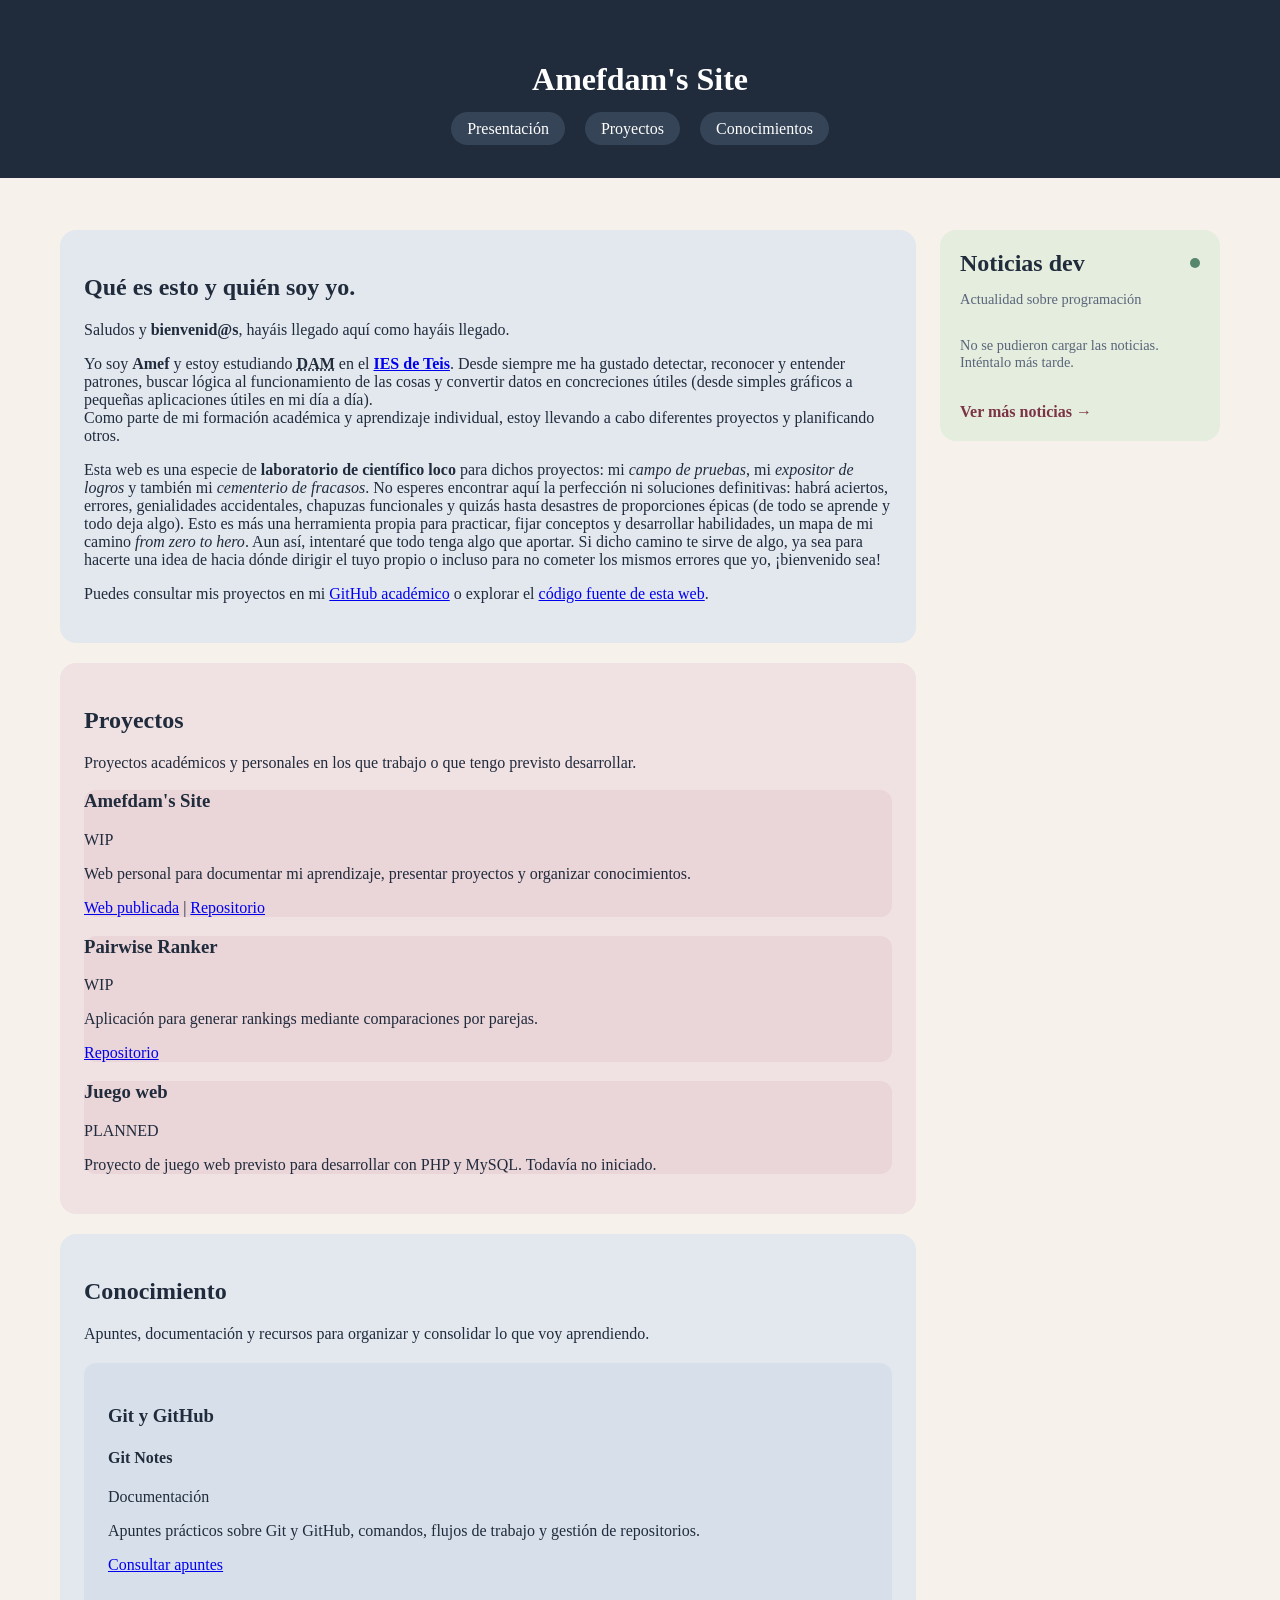
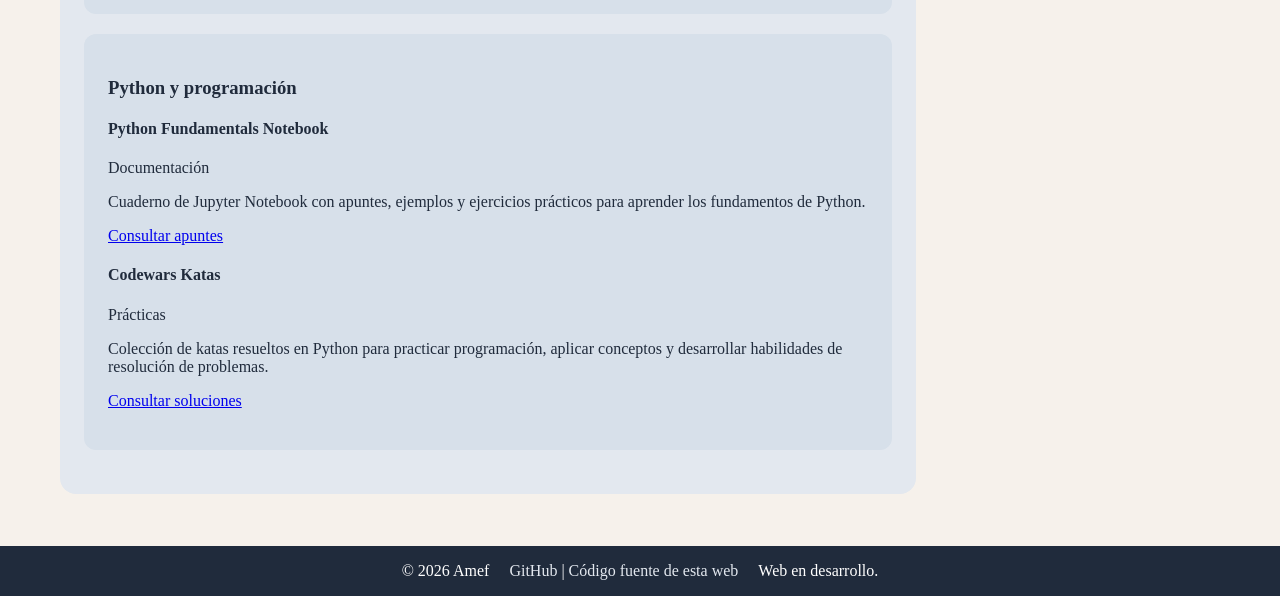
==== index.html @ e1f1e088 "refactor(index): adapt markup to updated styles" ====
<!DOCTYPE html>
<html lang="es">
<head>
    <meta charset="utf-8">
    <meta name="viewport" content="width=device-width, initial-scale=1">
    <title>Amefdam's Site</title>
    <link rel="stylesheet" href="css/style.css">
</head>
<body>
    <header class="site-header">
        <!-- Nombre de web y navegación -->
        <h1>
            Amefdam's Site
        </h1>
        <nav>
            <!-- Enlaces a las secciones -->
            <ul>
                <li>
                    <a href="#presentacion">Presentación</a>
                </li>
                <li>
                    <a href="#proyectos">Proyectos</a>
                </li>
                <li>
                    <a href="#conocimiento">Conocimientos</a>
                </li>
            </ul>
        </nav>
    </header>
    <div class="content-layout">
        <main>
            <!-- Presentación, proyectos, conocimiento... -->
            <section id="presentacion">
                <h2>
                    Qué es esto y quién soy yo.
                </h2>
                <p>
                    Saludos y <b>bienvenid@s</b>, hayáis llegado aquí como hayáis llegado.
                </p>
                <p>
                    Yo soy <b>Amef</b> y estoy estudiando <abbr title="Desarrollo de Aplicaciones Multiplataforma"><b>DAM</b></abbr> en el <a href="https://centros.edu.xunta.gal/iesteis/"><b>IES de Teis</b></a>. Desde siempre me ha gustado detectar, reconocer y entender patrones, buscar lógica al funcionamiento de las cosas y convertir datos en concreciones útiles (desde simples gráficos a pequeñas aplicaciones útiles en mi día a día).
                    <br>
                    Como parte de mi formación académica y aprendizaje individual, estoy llevando a cabo diferentes proyectos y planificando otros.
                </p>
                <p>
                    Esta web es una especie de <b>laboratorio de científico loco</b> para dichos proyectos: mi <i>campo de pruebas</i>, mi <i>expositor de logros</i> y también mi <i>cementerio de fracasos</i>. No esperes encontrar aquí la perfección ni soluciones definitivas: habrá aciertos, errores, genialidades accidentales, chapuzas funcionales y quizás hasta desastres de proporciones épicas (de todo se aprende y todo deja algo). Esto es más una herramienta propia para practicar, fijar conceptos y desarrollar habilidades, un mapa de mi camino <i>from zero to hero</i>. Aun así, intentaré que todo tenga algo que aportar. Si dicho camino te sirve de algo, ya sea para hacerte una idea de hacia dónde dirigir el tuyo propio o incluso para no cometer los mismos errores que yo, ¡bienvenido sea!
                </p>
                <p>
                    Puedes consultar mis proyectos en mi <a href="https://github.com/AmefDAM">GitHub académico</a> o explorar el <a href="https://github.com/AmefDAM/web-practicas">código fuente de esta web</a>.
                </p>
            </section>
            <section id="proyectos">
                <h2>
                    Proyectos
                </h2>
                <p>
                    <!-- Breve descripción de la sección -->
                    Proyectos académicos y personales en los que trabajo o que tengo previsto desarrollar.
                </p>
                <!-- Proyectos -->
                <article id="web-practicas">
                    <h3>
                        Amefdam's Site
                    </h3>
                    <p>
                        <span class="project-status status-wip">WIP</span>
                    </p>
                    <p>
                        Web personal para documentar mi aprendizaje, presentar proyectos y organizar conocimientos.
                    </p>
                    <p>
                        <a href="https://amefdam.42web.io/">Web publicada</a>
                        |
                        <a href="https://github.com/AmefDAM/web-practicas">Repositorio</a>
                    </p>
                </article>
                <article id="pairwise-ranker">
                    <h3>
                        Pairwise Ranker
                    </h3>
                    <p>
                        <span class="project-status status-wip">WIP</span>
                    </p>
                    <p>
                        Aplicación para generar rankings mediante comparaciones por parejas.
                    </p>
                    <p>
                        <a href="https://github.com/AmefDAM/pairwise-ranker">Repositorio</a>
                    </p>
                </article>
                <article id="juego-web">
                    <h3>
                        Juego web
                    </h3>
                    <p>
                        <span class="project-status status-planned">PLANNED</span>
                    </p>
                    <p>
                        Proyecto de juego web previsto para desarrollar con PHP y MySQL. Todavía no iniciado.
                    </p>
                </article>
            </section>
            <section id="conocimiento">
                <h2>
                    Conocimiento
                </h2>
                <p>
                    Apuntes, documentación y recursos para organizar y consolidar lo que voy aprendiendo.
                </p>
                <!-- Recursos de conocimiento -->
                <section id="conocimiento-git">
                    <h3>
                        Git y GitHub
                    </h3>
                    <article id="git-notes">
                        <h4>
                            Git Notes
                        </h4>
                        <p>
                            <span class="resource-type">Documentación</span>
                        </p>
                        <p>
                            Apuntes prácticos sobre Git y GitHub, comandos, flujos de trabajo y gestión de repositorios.
                        </p>
                        <p>
                            <a href="https://github.com/AmefDAM/gitnotes">Consultar apuntes</a>
                        </p>
                    </article>
                </section>
                <section id="conocimiento-python">
                    <h3>
                        Python y programación
                    </h3>
                    <article id="python-notebook">
                        <h4>
                            Python Fundamentals Notebook
                        </h4>
                        <p>
                            <span class="resource-type">Documentación</span>
                        </p>
                        <p>
                            Cuaderno de Jupyter Notebook con apuntes, ejemplos y ejercicios prácticos para aprender los fundamentos de Python.
                        </p>
                        <p>
                            <a href="https://github.com/AmefDAM/python_fundamentals_notebook">Consultar apuntes</a>
                        </p>
                    </article>
                    <article id="codewars-katas">
                        <h4>
                            Codewars Katas
                        </h4>
                        <p>
                            <span class="resource-type">Prácticas</span>
                        </p>
                        <p>
                            Colección de katas resueltos en Python para practicar programación, aplicar conceptos y desarrollar habilidades de resolución de problemas.
                        </p>
                        <p>
                            <a href="https://github.com/AmefDAM/codewars-katas">Consultar soluciones</a>
                        </p>
                    </article>
                </section>
            </section>
        </main>

        <aside class="sidebar">

        <section class="dev-news" aria-labelledby="dev-news-title">
            <div class="dev-news__header">
                <h2 id="dev-news-title">Noticias dev</h2>
                <span class="dev-news__indicator" aria-hidden="true"></span>
            </div>

            <p class="dev-news__subtitle">
                Actualidad sobre programación
            </p>

            <div
                id="dev-news-list"
                class="dev-news__list"
                aria-live="polite"
                aria-busy="true"
            >
            <p class="dev-news__status">Cargando noticias...</p>
            </div>

            <a
                class="dev-news__more"
                href="https://news.ycombinator.com/"
                target="_blank"
                rel="noopener noreferrer"
            >
                Ver más noticias
                <span aria-hidden="true">→</span>
            </a>
        </section>
        </aside>

    </div>

    <footer class="site-footer">
        <p>
            © 2026 Amef
        </p>
        <p>
            <a href="https://github.com/AmefDAM">
                GitHub
            </a>
            |
            <a href="https://github.com/AmefDAM/web-practicas">
                Código fuente de esta web
            </a>
        </p>
        <p>
            Web en desarrollo.
        </p>
    </footer>


    <script src="js/dev-news.js" defer></script>

</body>
</html>
---- css/style.css ----
/* ==========================
   1. ESTRUCTURA GENERAL
   ========================== */

body {
    margin: 0;
    background-color: #F6F1EB;
    color: #202B3C;
}

/* ==========================
   2. HEADER
   ========================== */

.site-header {
    background-color: #202B3C;
    color: #FFFFFF;
    text-align: center;
    padding: 40px 20px;
    width: 100%;
    box-sizing: border-box;
}

/* ==========================
   3. NAVEGACIÓN
   ========================== */

nav {
    display: flex;
    justify-content: center;
    gap: 20px;
}

nav ul {
    display: flex;
    list-style: none;
    padding: 0;
    margin: 0;
    gap: 20px;
}

nav a {
    padding: 8px 16px;
    background-color: #364457;
    color: #FFFFFF;
    border-radius: 20px;
    text-decoration: none;
}
nav a:hover {
    background-color: #7B3445;
}
nav a:focus-visible,
a:focus-visible {
    outline: 3px solid #7B3445;
    outline-offset: 3px;
}

/* ==========================
   4. CONTENIDO PRINCIPAL
   ========================== */

main {
    max-width: 1000px;
    margin: 0 auto;
    padding: 0 20px;
}

main section {
    padding: 24px;
    margin: 20px 0;
    border-radius: 16px;
    background-color: #E3E8EF;
}

/* ==========================
   5. COLORES DE LAS SECCIONES
   ========================== */

#presentacion {
    background-color: #E3E8EF;
}

#proyectos {
    background-color: #F0E1E3;
}

#conocimiento {
    background-color: #E3E8EF;
}

#recursos {
    background-color: #FFFFFF;
}
/* ==========================
   6. SUBSECCIONES
   ========================== */

/* Subsecciones de conocimiento */
#conocimiento > section,
#conocimiento > article,
#conocimiento > div {
    background-color: #D7E0EA;
    border-radius: 12px;
}

/* Subsecciones de proyectos */
#proyectos > section,
#proyectos > article,
#proyectos > div {
    background-color: #EAD5D9;
    border-radius: 12px;
}
/* ==========================
   7. ARTÍCULOS
   ========================== */

.article-header {
    background-color: transparent;
    color: #202B3C;
    text-align: center;
    padding: 24px 0;
    margin: 20px 0;
    border: 1px solid #C5AD91;
    border-radius: 12px;
}

.article-footer {
    display: block;
    background-color: transparent;
    color: #596579;
    padding: 16px 0;
    border-top: 1px solid #D7E0EA;
    margin-top: 32px;
    text-align: right;
}
/* ==========================
   8. TABLES
   ========================== */

table {
    width: 40%;
    margin: 20px auto;
    border-collapse: collapse;
}

th,
td {
    border: 1px solid #D7E0EA;
    padding: 10px;
    text-align: center;
}

th {
    background-color: #E3E8EF;
}
/* ==========================
   9. FOOTER
   ========================== */

.site-footer {
    display: flex;
    justify-content: center;
    align-items: center;
    gap: 20px;
    background-color: #202B3C;
    color: #FFFFFF;
}
/* ==========================
   10. ENLACES DEL FOOTER
   ========================== */

.site-footer a {
    color: #E3E8EF;
    text-decoration: none;
}

.site-footer a:visited {
    color: #D7C1C8;
}

.site-footer a:hover {
    color: #FFFFFF;
    text-decoration: underline;
}
/* ==========================
   11. DISTRIBUCIÓN EN COLUMNAS
   ========================== */

.content-layout {
    display: grid;
    grid-template-columns: minmax(0, 1fr) 280px;
    gap: 24px;
    align-items: start;

    max-width: 1200px;
    margin: 0 auto;
    padding: 32px 20px;
    box-sizing: border-box;
}

.content-layout main {
    min-width: 0;
    max-width: none;
    margin: 0;
    padding: 0;
}

.sidebar {
    min-width: 0;
}

/* ==========================
   12. NOTICIAS DE PROGRAMACIÓN
   ========================== */

.dev-news {
    padding: 20px;
    margin: 20px 0;
    border-radius: 16px;
    background-color: #E5EDDF;
    overflow-wrap: anywhere;
}

.dev-news__header {
    display: flex;
    align-items: center;
    justify-content: space-between;
    gap: 12px;
}

.dev-news__header h2 {
    margin: 0;
}

.dev-news__indicator {
    width: 10px;
    height: 10px;
    flex: 0 0 10px;
    border-radius: 50%;
    background-color: #56876D;
}

.dev-news__subtitle {
    color: #596579;
    font-size: 0.9rem;
}

.dev-news__list {
    display: grid;
    gap: 16px;
}

.dev-news__item {
    padding-bottom: 14px;
    border-bottom: 1px solid #D7E0EA;
}

.dev-news__item:last-child {
    padding-bottom: 0;
    border-bottom: none;
}

.dev-news__item h3 {
    margin: 0 0 8px;
    font-size: 1rem;
}

.dev-news__item a {
    color: #202B3C;
    text-decoration: none;
}

.dev-news__item a:hover {
    color: #7B3445;
    text-decoration: underline;
}

.dev-news__meta {
    color: #596579;
    font-size: 0.8rem;
}

.dev-news__more {
    display: inline-block;
    margin-top: 18px;
    color: #7B3445;
    font-weight: bold;
    text-decoration: none;
}

.dev-news__more:hover {
    text-decoration: underline;
}

.dev-news__status {
    color: #596579;
    font-size: 0.9rem;
}

/* ==========================
   13. ADAPTACIÓN A MÓVILES
   ========================== */

@media (max-width: 768px) {
    .content-layout {
        grid-template-columns: minmax(0, 1fr);
        gap: 8px;
        padding: 16px;
    }

    .sidebar {
        width: 100%;
    }

    nav ul {
        flex-wrap: wrap;
        justify-content: center;
    }

    .site-footer {
        flex-wrap: wrap;
        padding: 16px;
        text-align: center;
    }
}
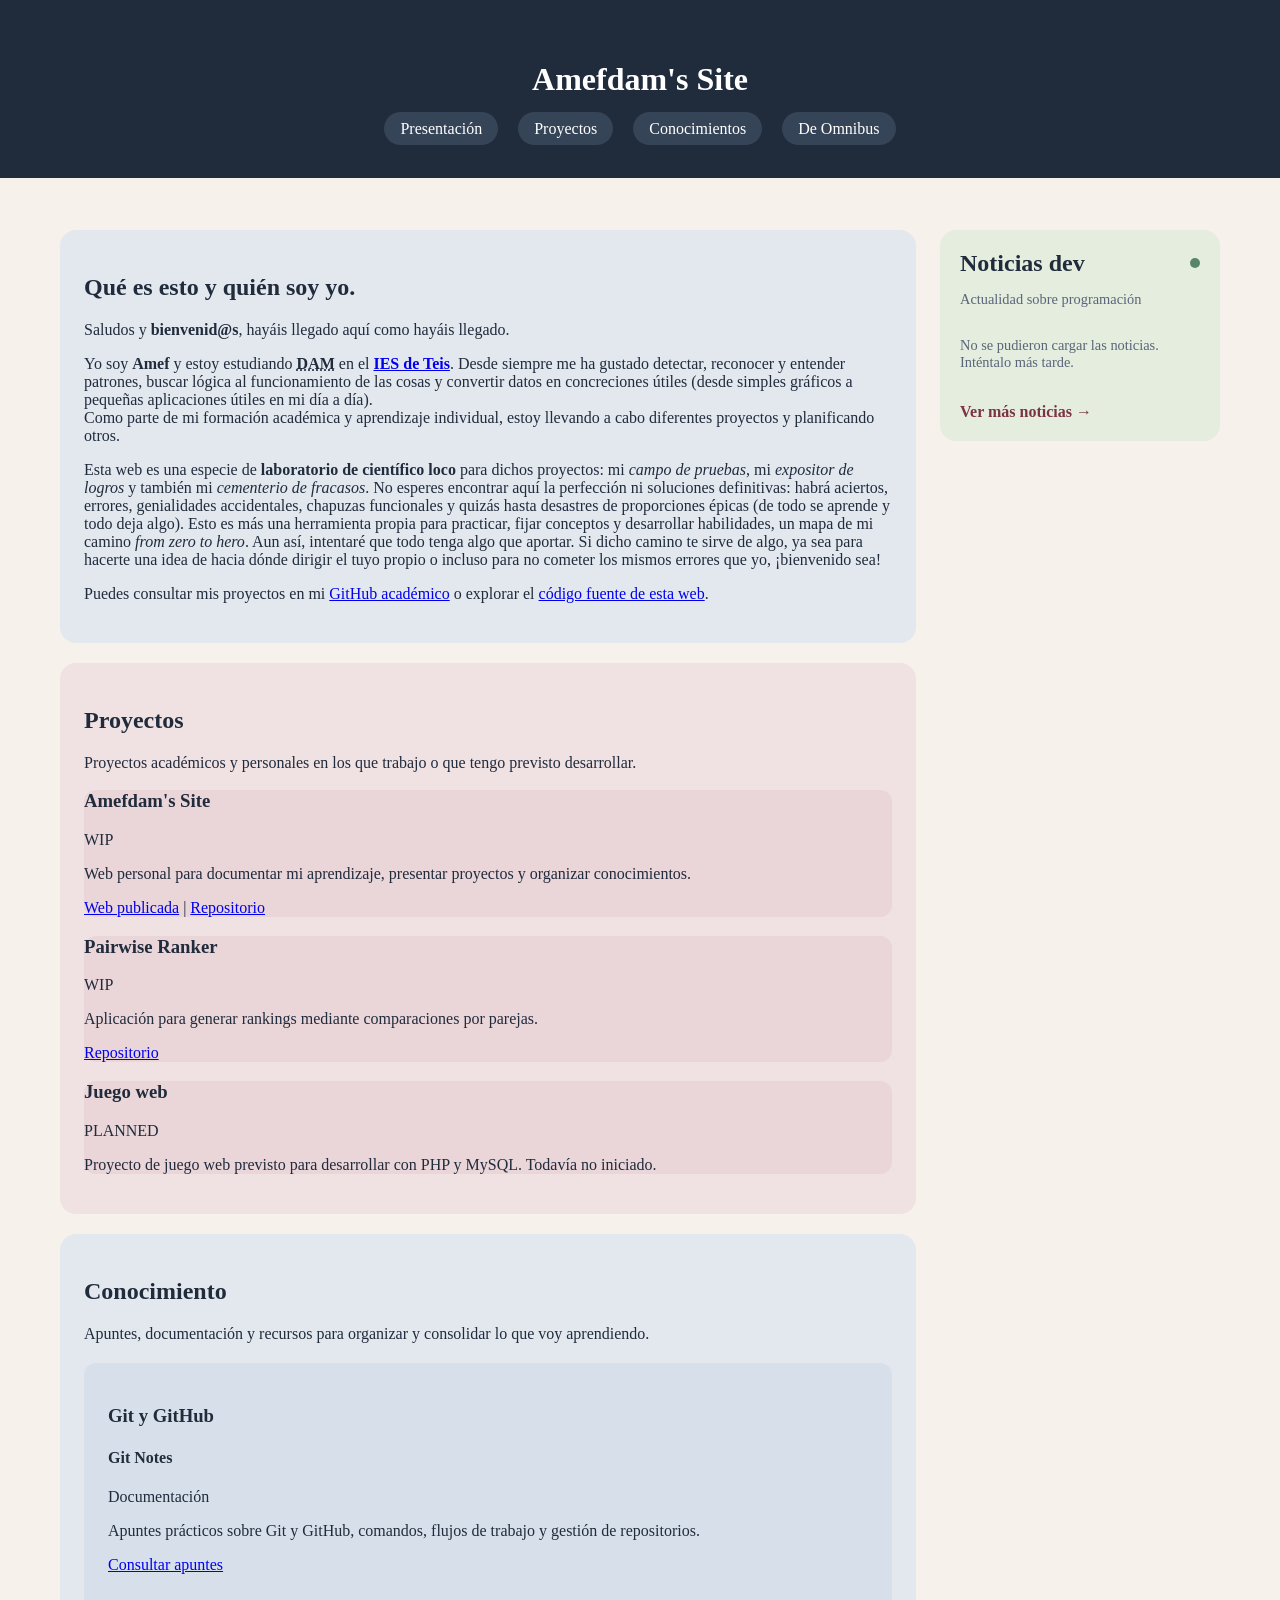
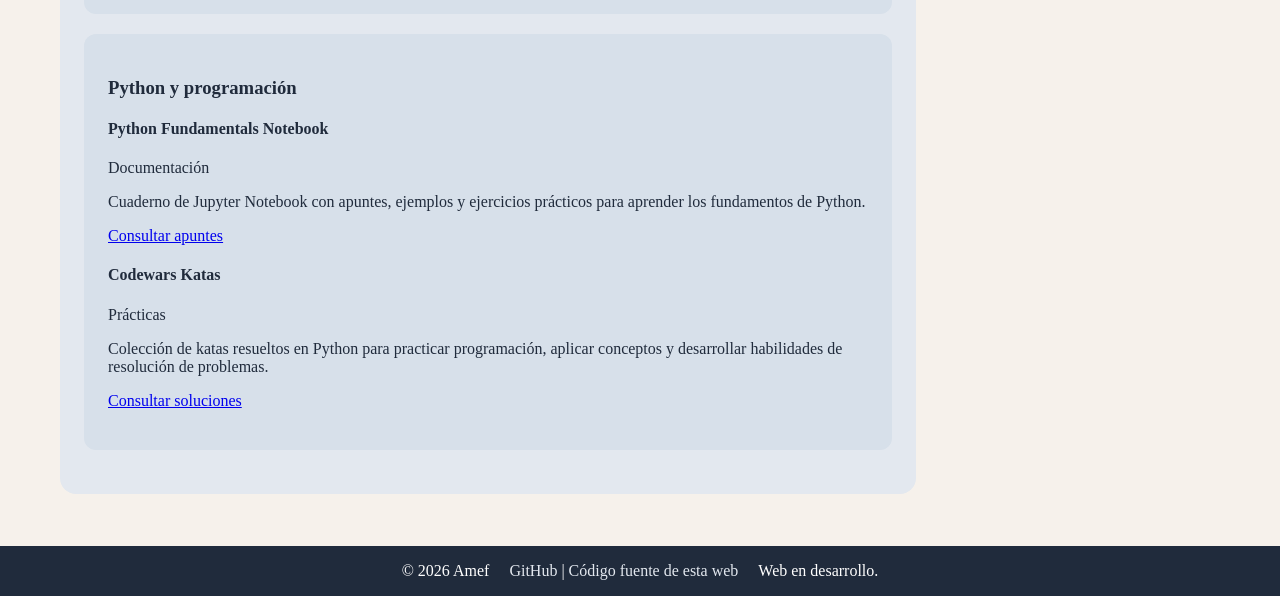
==== commit 5b1598c0: "feat(index): add De Omnibus navigation link" ====
--- a/index.html
+++ b/index.html
@@ -24,6 +24,9 @@
                 <li>
                     <a href="#conocimiento">Conocimientos</a>
                 </li>
+                <li>
+                    <a href="/de-omnibus/index.html">De Omnibus</a>
+                </li>
             </ul>
         </nav>
     </header>
--- a/css/style.css
+++ b/css/style.css
@@ -111,7 +111,28 @@
     border-radius: 12px;
 }
 /* ==========================
-   7. ARTÍCULOS
+   7. DE OMNIBUS
+   ========================== */
+
+#de-omnibus {
+    background-color: #EADCCB;
+}
+
+#de-omnibus > section,
+#de-omnibus > article,
+#de-omnibus > div {
+    background-color: #D5B99B;
+    border-radius: 12px;
+}
+#de-omnibus section section {
+    background-color: #E2CBB4;
+}
+#de-omnibus article {
+    background-color: #E2CBB4;
+    border-radius: 12px;
+}
+/* ==========================
+   8. ARTÍCULOS
    ========================== */
 
 .article-header {
@@ -134,7 +155,7 @@
     text-align: right;
 }
 /* ==========================
-   8. TABLES
+   9. TABLES
    ========================== */
 
 table {
@@ -154,7 +175,7 @@
     background-color: #E3E8EF;
 }
 /* ==========================
-   9. FOOTER
+   10. FOOTER
    ========================== */
 
 .site-footer {
@@ -166,7 +187,7 @@
     color: #FFFFFF;
 }
 /* ==========================
-   10. ENLACES DEL FOOTER
+   11. ENLACES DEL FOOTER
    ========================== */
 
 .site-footer a {
@@ -183,7 +204,7 @@
     text-decoration: underline;
 }
 /* ==========================
-   11. DISTRIBUCIÓN EN COLUMNAS
+   12. DISTRIBUCIÓN EN COLUMNAS
    ========================== */
 
 .content-layout {
@@ -210,7 +231,7 @@
 }
 
 /* ==========================
-   12. NOTICIAS DE PROGRAMACIÓN
+   13. NOTICIAS DE PROGRAMACIÓN
    ========================== */
 
 .dev-news {
@@ -298,7 +319,7 @@
 }
 
 /* ==========================
-   13. ADAPTACIÓN A MÓVILES
+   14. ADAPTACIÓN A MÓVILES
    ========================== */
 
 @media (max-width: 768px) {
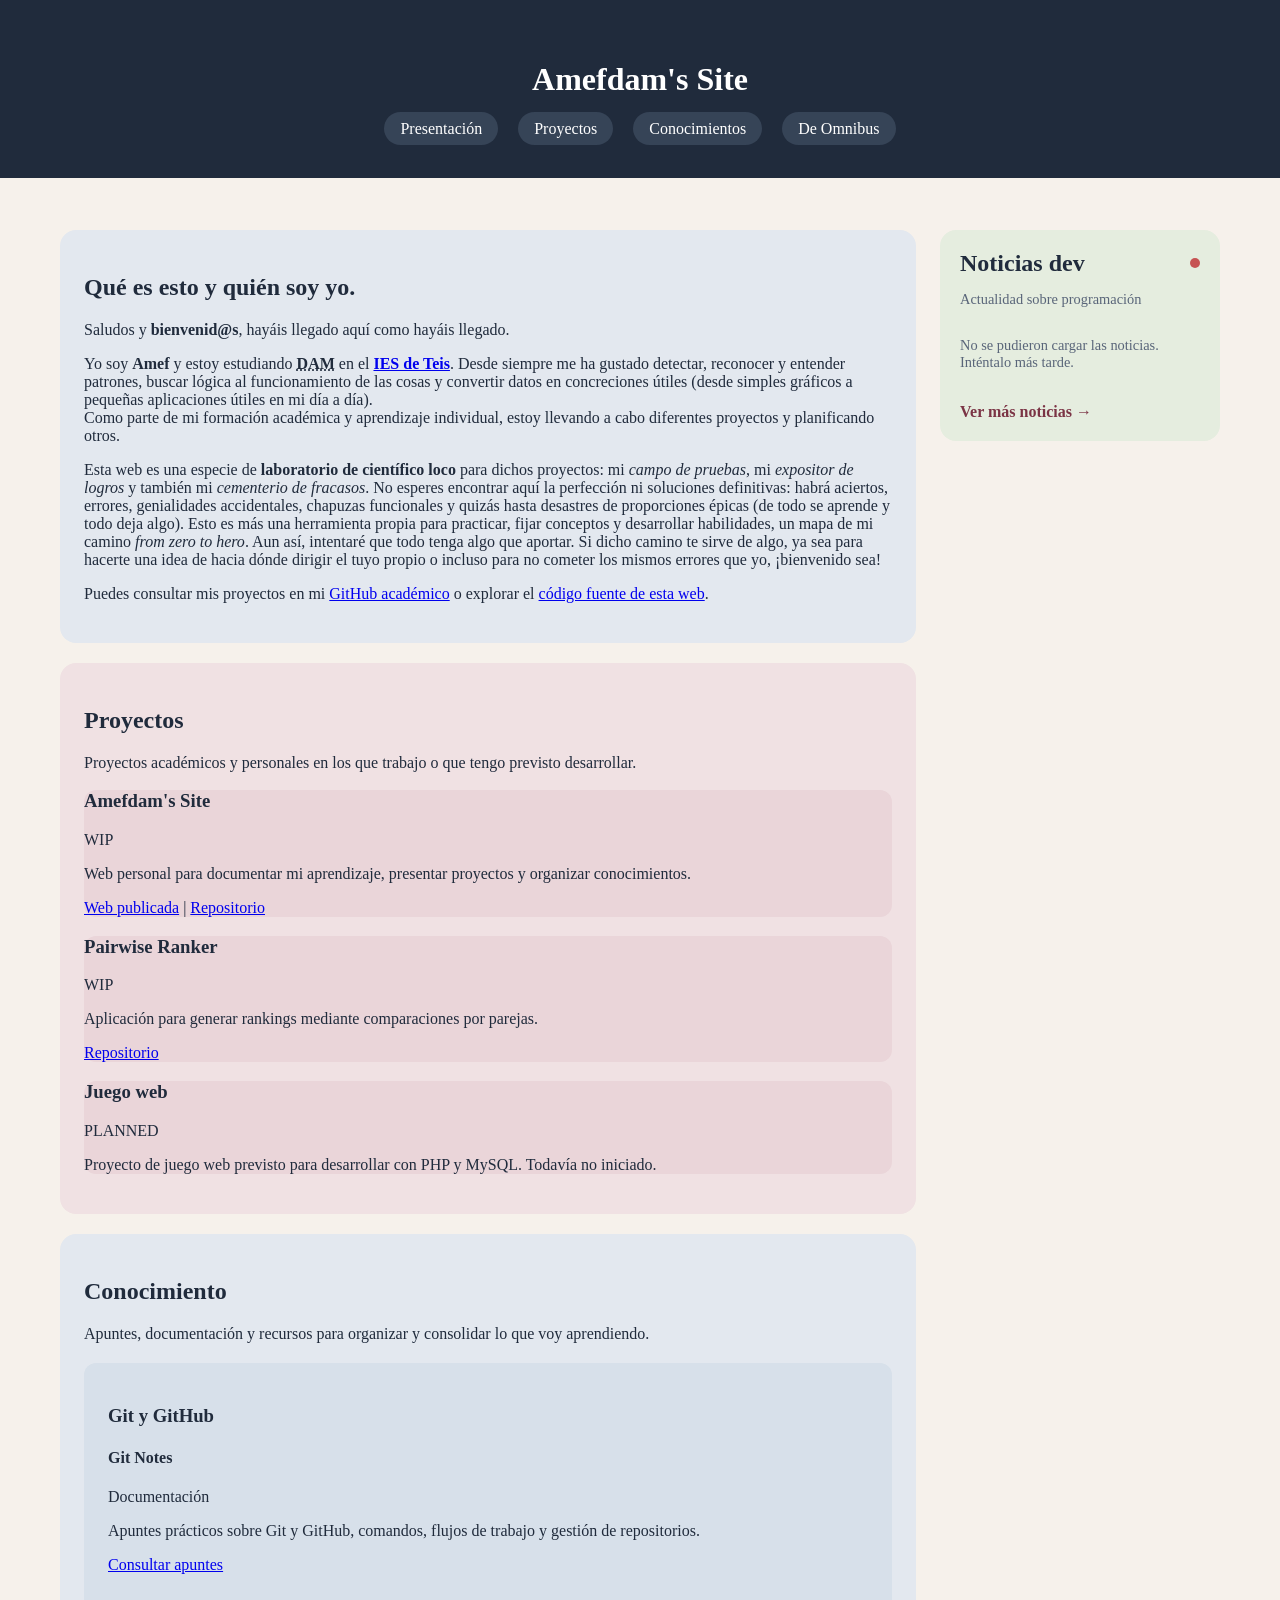
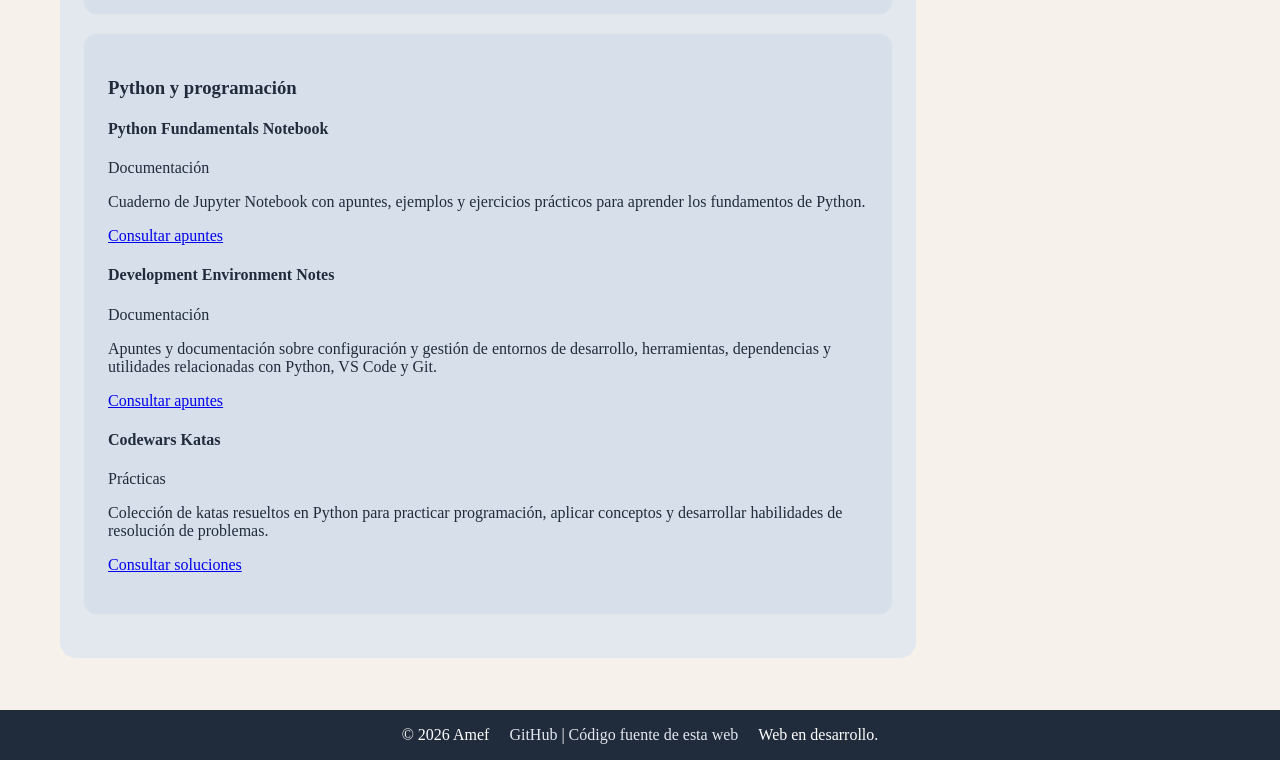
==== commit ba5db3dc: "feat(development-environment-notes): add development environment article" ====
--- a/index.html
+++ b/index.html
@@ -148,6 +148,20 @@
                             <a href="https://github.com/AmefDAM/python_fundamentals_notebook">Consultar apuntes</a>
                         </p>
                     </article>
+                    <article id="devenv-notes">
+                        <h4>
+                            Development Environment Notes
+                        </h4>
+                        <p>
+                            <span class="resource-type">Documentación</span>
+                        </p>
+                        <p>
+                            Apuntes y documentación sobre configuración y gestión de entornos de desarrollo, herramientas, dependencias y utilidades relacionadas con Python, VS Code y Git.
+                        </p>
+                        <p>
+                            <a href="https://github.com/AmefDAM/development-environment-notes">Consultar apuntes</a>
+                        </p>
+                    </article>
                     <article id="codewars-katas">
                         <h4>
                             Codewars Katas
@@ -171,7 +185,7 @@
         <section class="dev-news" aria-labelledby="dev-news-title">
             <div class="dev-news__header">
                 <h2 id="dev-news-title">Noticias dev</h2>
-                <span class="dev-news__indicator" aria-hidden="true"></span>
+                <span id="dev-news-indicator" class="dev-news__indicator dev-news__indicator--loading" title="Cargando noticias" aria-hidden="true"></span>
             </div>
 
             <p class="dev-news__subtitle">
--- a/css/style.css
+++ b/css/style.css
@@ -6,6 +6,12 @@
     margin: 0;
     background-color: #F6F1EB;
     color: #202B3C;
+    min-height: 100vh;
+    display: flex;
+    flex-direction: column;
+}
+body.de-omnibus {
+    background-color: #EADCCB;
 }
 
 /* ==========================
@@ -63,6 +69,7 @@
     max-width: 1000px;
     margin: 0 auto;
     padding: 0 20px;
+    flex: 1;
 }
 
 main section {
@@ -130,6 +137,23 @@
 #de-omnibus article {
     background-color: #E2CBB4;
     border-radius: 12px;
+}
+#de-omnibus.article-page {
+    background-color: #E2CBB4;
+}
+/* Tables */
+#de-omnibus table {
+    border-color: #C5AD91;
+}
+
+#de-omnibus th {
+    background-color: #A66F50;
+    color: #FFFFFF;
+}
+
+#de-omnibus td {
+    background-color: #D5B99B;
+    color: #202B3C;
 }
 /* ==========================
    8. ARTÍCULOS
@@ -150,7 +174,7 @@
     background-color: transparent;
     color: #596579;
     padding: 16px 0;
-    border-top: 1px solid #D7E0EA;
+    border-top: 1px solid #C5AD91;
     margin-top: 32px;
     text-align: right;
 }
@@ -261,6 +285,21 @@
     background-color: #56876D;
 }
 
+/* Estado de carga */
+.dev-news__indicator--loading {
+    background-color: #E5B942;
+}
+
+/* Estado correcto */
+.dev-news__indicator--success {
+    background-color: #56876D;
+}
+
+/* Estado de error */
+.dev-news__indicator--error {
+    background-color: #C65353;
+}
+
 .dev-news__subtitle {
     color: #596579;
     font-size: 0.9rem;
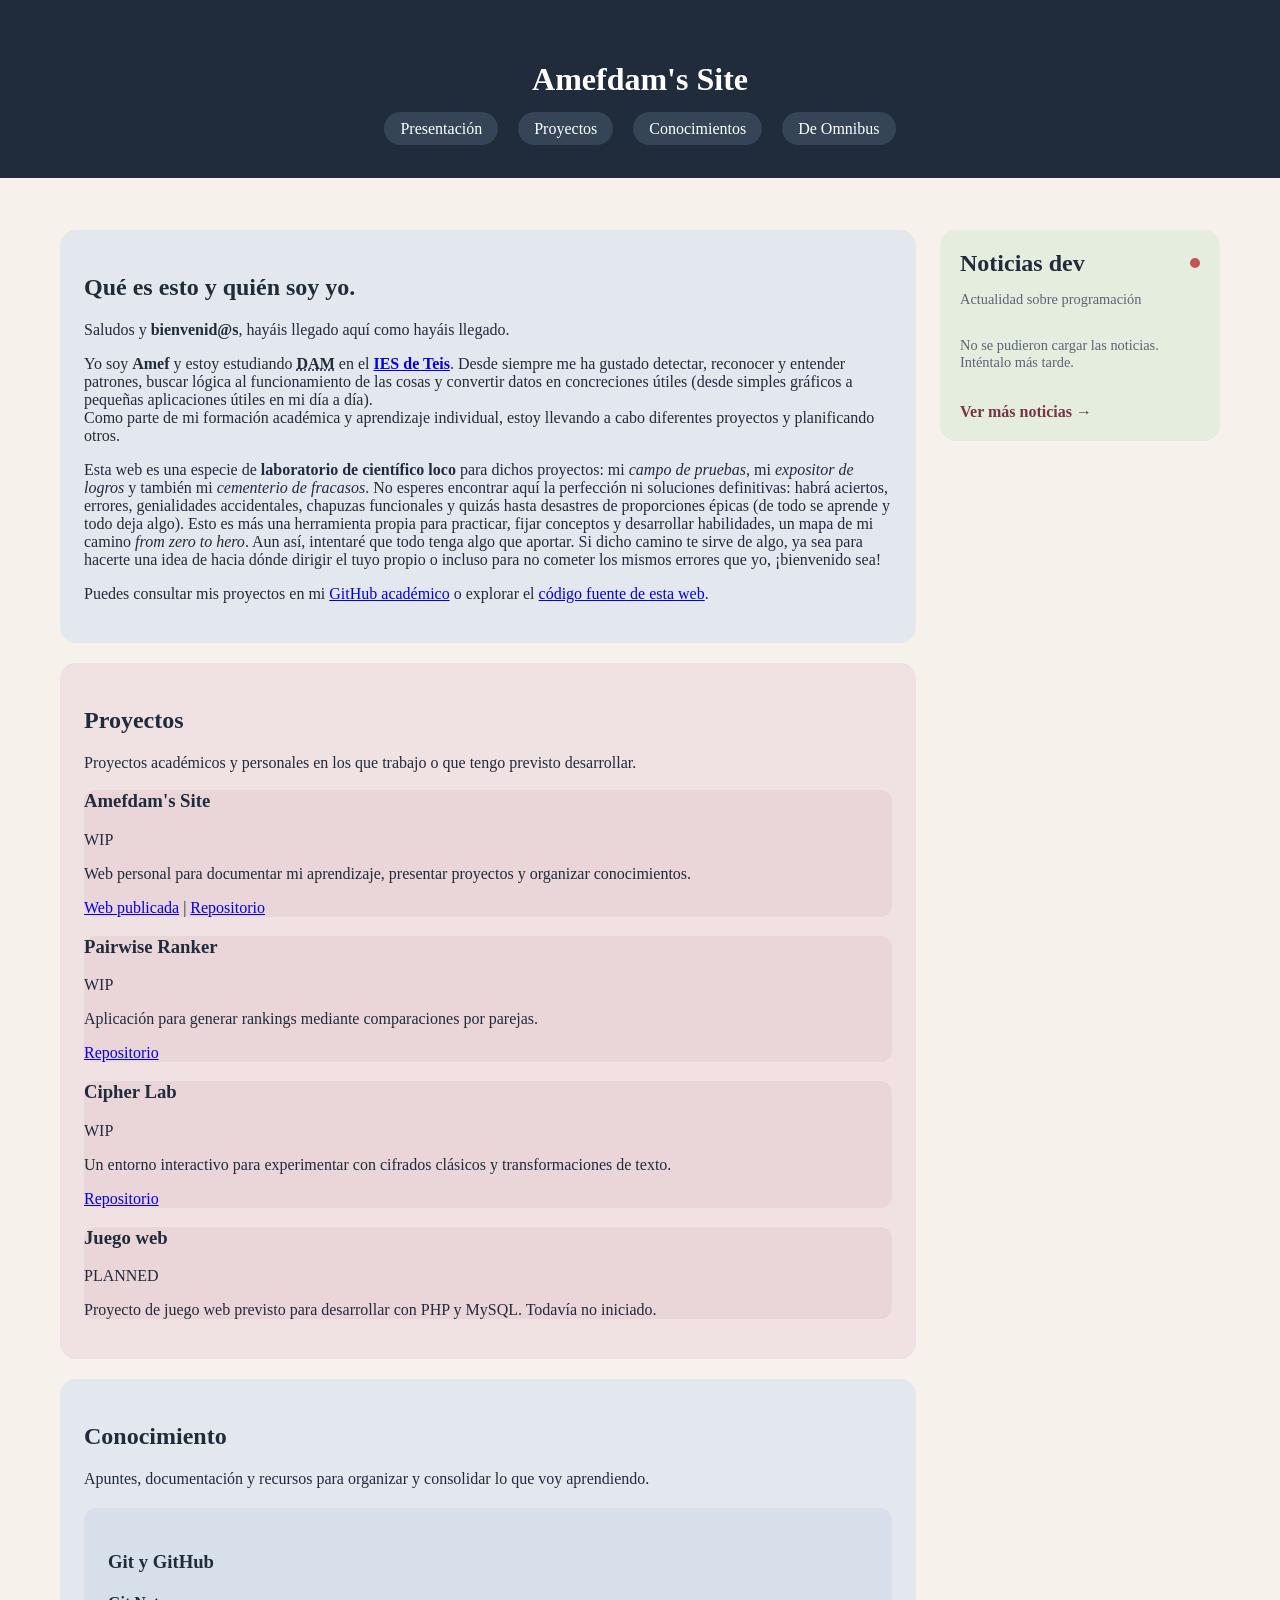
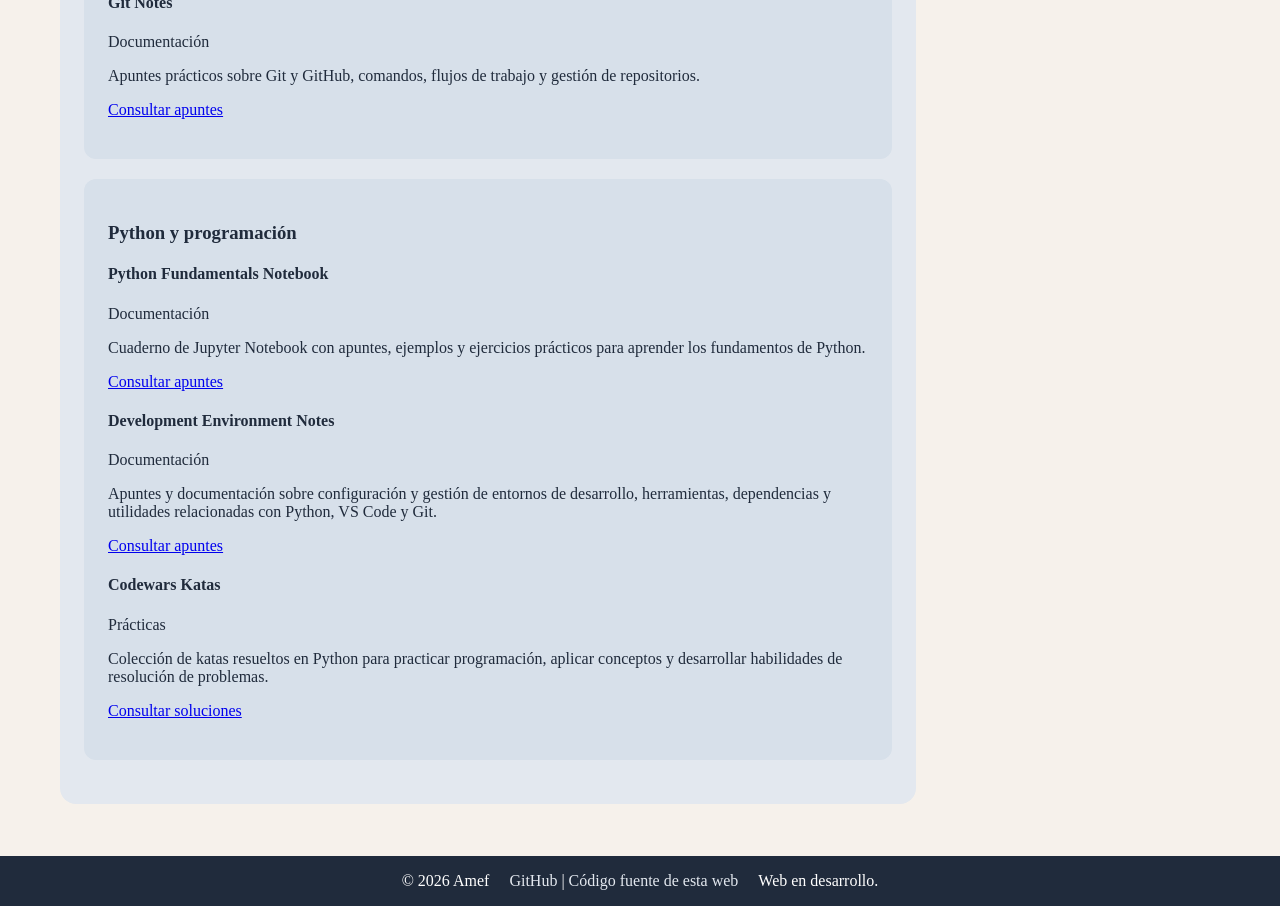
==== commit 1c60371c: "feat(projects): add cipher lab" ====
--- a/index.html
+++ b/index.html
@@ -91,6 +91,20 @@
                         <a href="https://github.com/AmefDAM/pairwise-ranker">Repositorio</a>
                     </p>
                 </article>
+                <article id="cipher-lab">
+                    <h3>
+                        Cipher Lab
+                    </h3>
+                    <p>
+                        <span class="project-status status-wip">WIP</span>
+                    </p>
+                    <p>
+                        Un entorno interactivo para experimentar con cifrados clásicos y transformaciones de texto.
+                    </p>
+                    <p>
+                        <a href="https://github.com/AmefDAM/cipher-lab">Repositorio</a>
+                    </p>
+                </article>
                 <article id="juego-web">
                     <h3>
                         Juego web
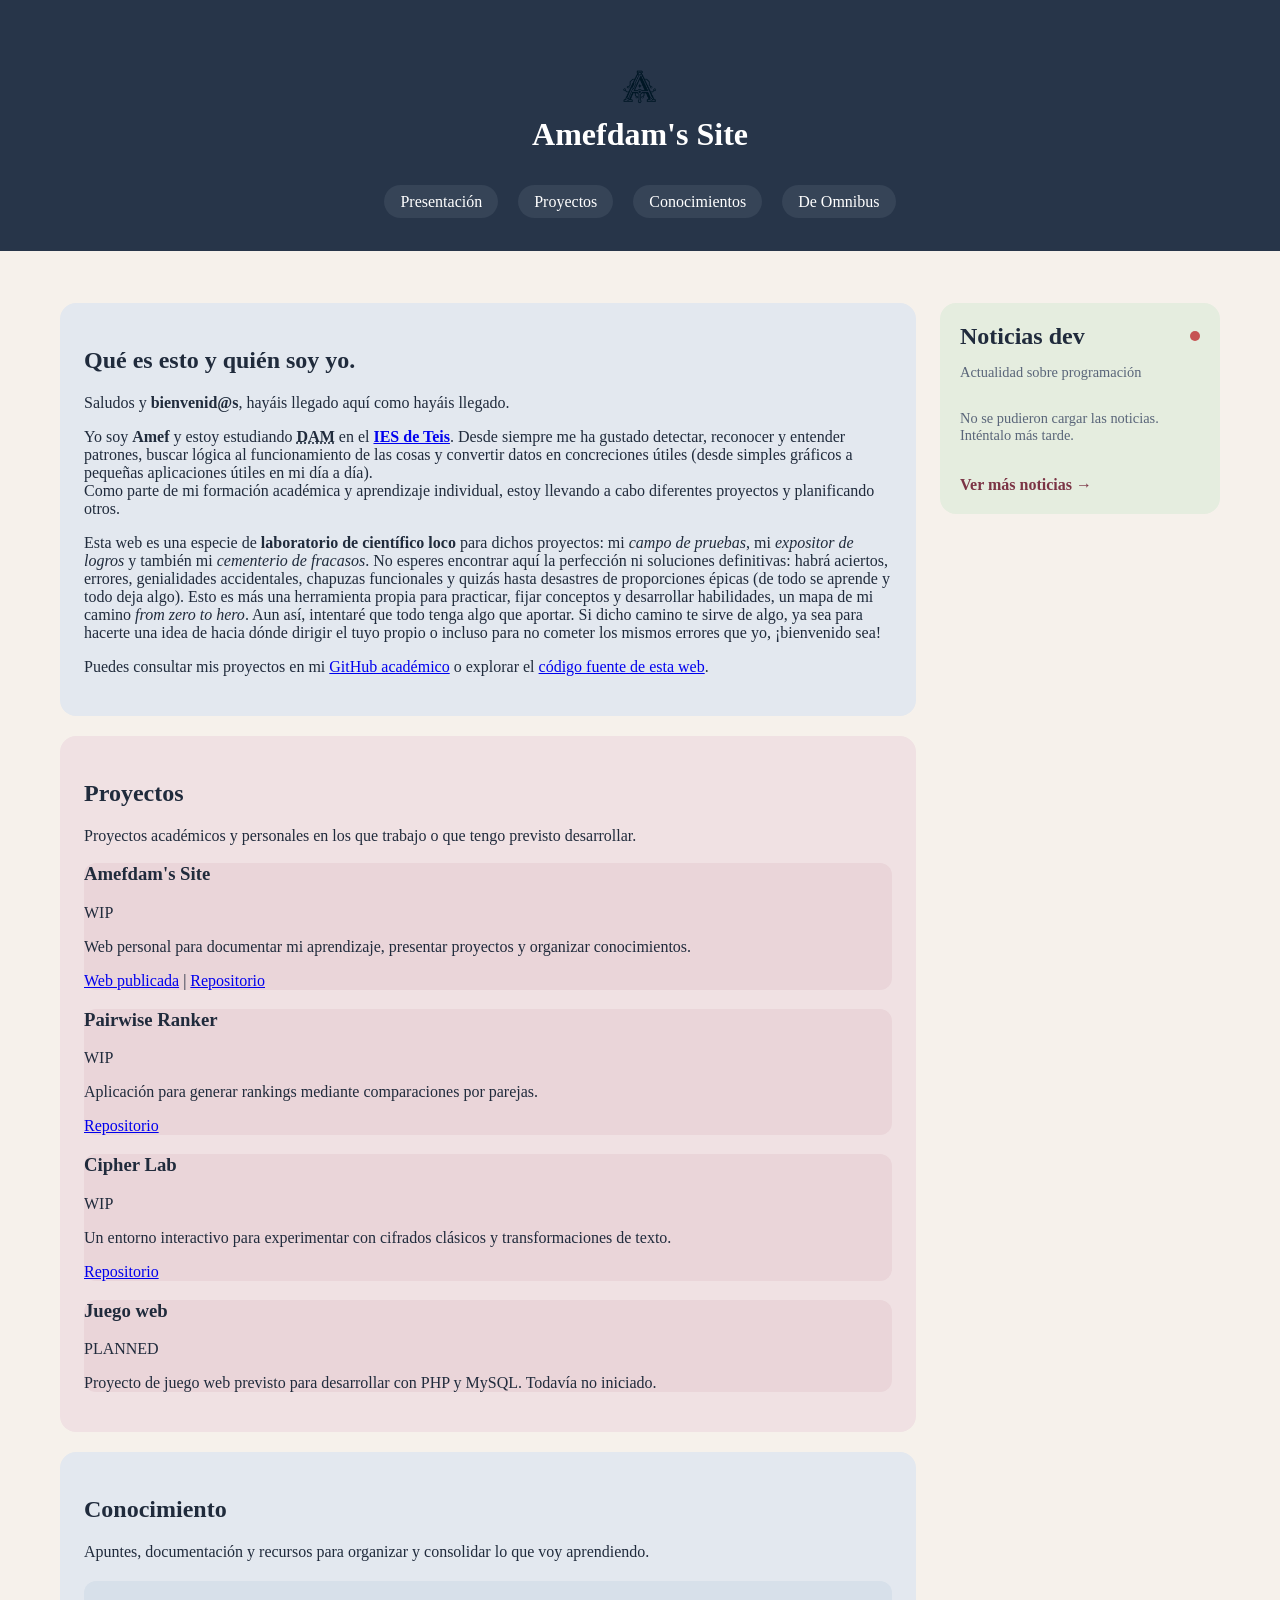
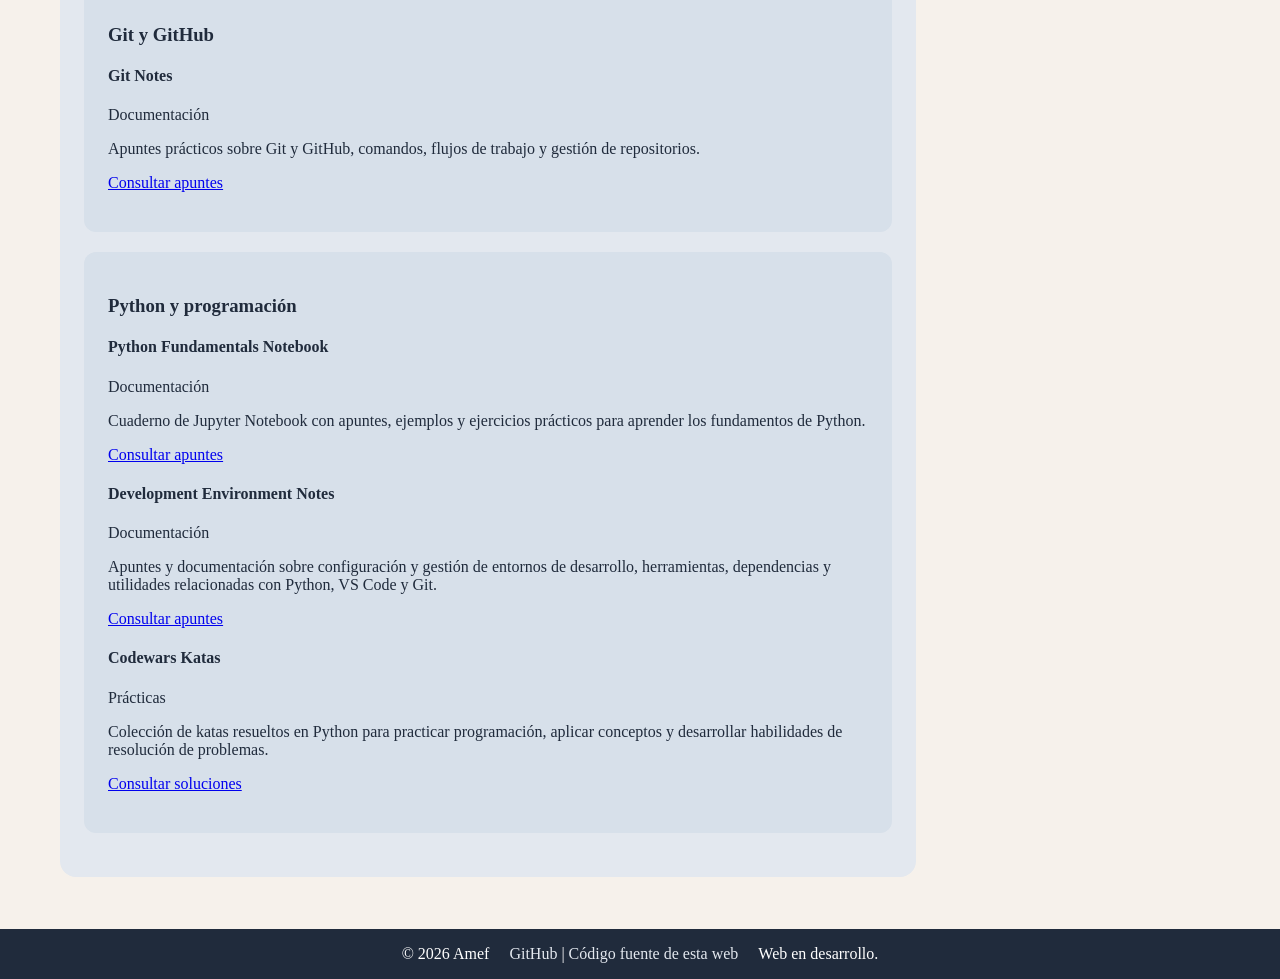
==== commit db7e9c09: "style: add logo above header title" ====
--- a/index.html
+++ b/index.html
@@ -5,13 +5,16 @@
     <meta name="viewport" content="width=device-width, initial-scale=1">
     <title>Amefdam's Site</title>
     <link rel="stylesheet" href="css/style.css">
+    <link rel="icon" href="./assets/img/branding/favicon.ico" sizes="any">
+    <link rel="apple-touch-icon" sizes="180x180" href="./assets/img/branding/amef-favicon-180.png">
 </head>
 <body>
     <header class="site-header">
         <!-- Nombre de web y navegación -->
-        <h1>
+        <h1 class="cabecera">
             Amefdam's Site
         </h1>
+        <br>
         <nav>
             <!-- Enlaces a las secciones -->
             <ul>
--- a/css/style.css
+++ b/css/style.css
@@ -19,12 +19,23 @@
    ========================== */
 
 .site-header {
-    background-color: #202B3C;
+    background-color: #273549;
     color: #FFFFFF;
     text-align: center;
     padding: 40px 20px;
     width: 100%;
     box-sizing: border-box;
+}
+.cabecera::before {
+    content: "";
+    display: block;
+    width: 50px;
+    height: 50px;
+    background-image: url("../assets/img/branding/amef-favicon-180.png");
+    background-size: contain;
+    background-repeat: no-repeat;
+    background-position: center;
+    margin: 0 auto 5px;
 }
 
 /* ==========================
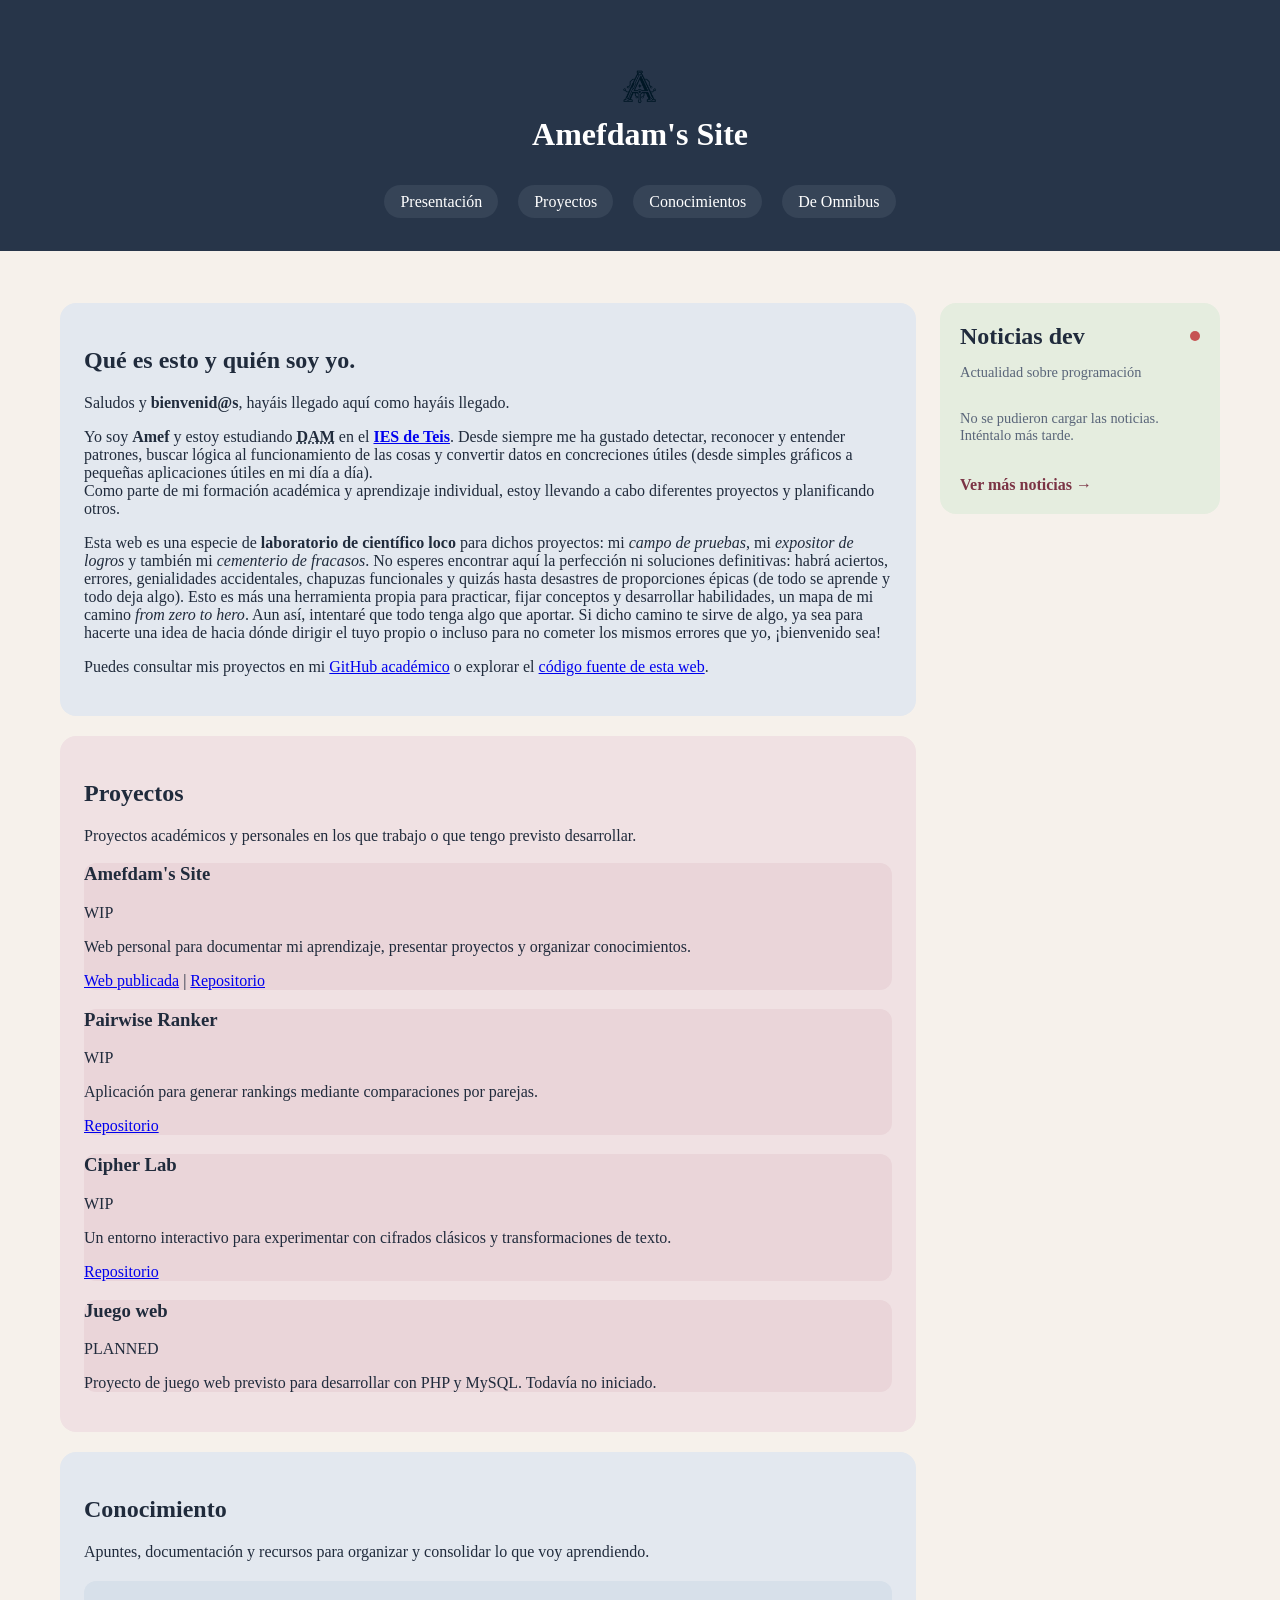
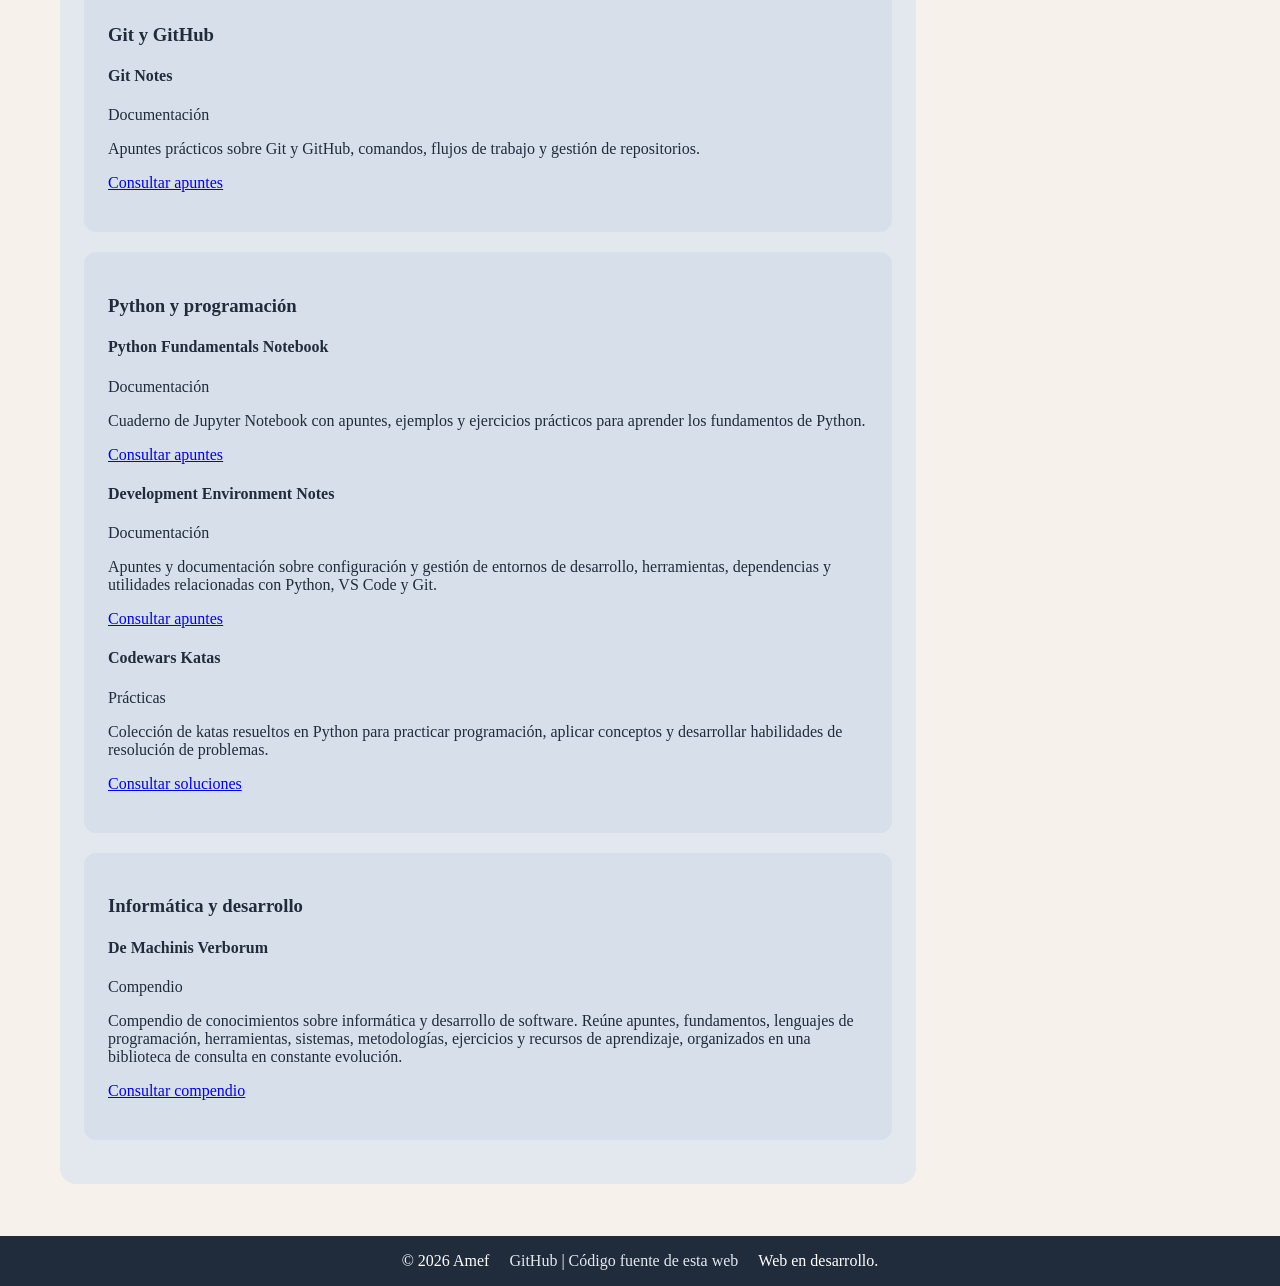
==== commit def90231: "feat: add De Machinis Verborum to knowledge section" ====
--- a/index.html
+++ b/index.html
@@ -194,6 +194,25 @@
                         </p>
                     </article>
                 </section>
+                <section id="conocimiento-informatica">
+                    <h3>
+                        Informática y desarrollo
+                    </h3>
+                    <article id="de-machinis-verborum">
+                        <h4>
+                            De Machinis Verborum
+                        </h4>
+                        <p>
+                            <span class="resource-type">Compendio</span>
+                        </p>
+                        <p>
+                            Compendio de conocimientos sobre informática y desarrollo de software. Reúne apuntes, fundamentos, lenguajes de programación, herramientas, sistemas, metodologías, ejercicios y recursos de aprendizaje, organizados en una biblioteca de consulta en constante evolución.
+                        </p>
+                        <p>
+                            <a href="https://github.com/AmefDAM/De-Machinis-Verborum">Consultar compendio</a>
+                        </p>
+                    </article>
+                </section>
             </section>
         </main>
 
